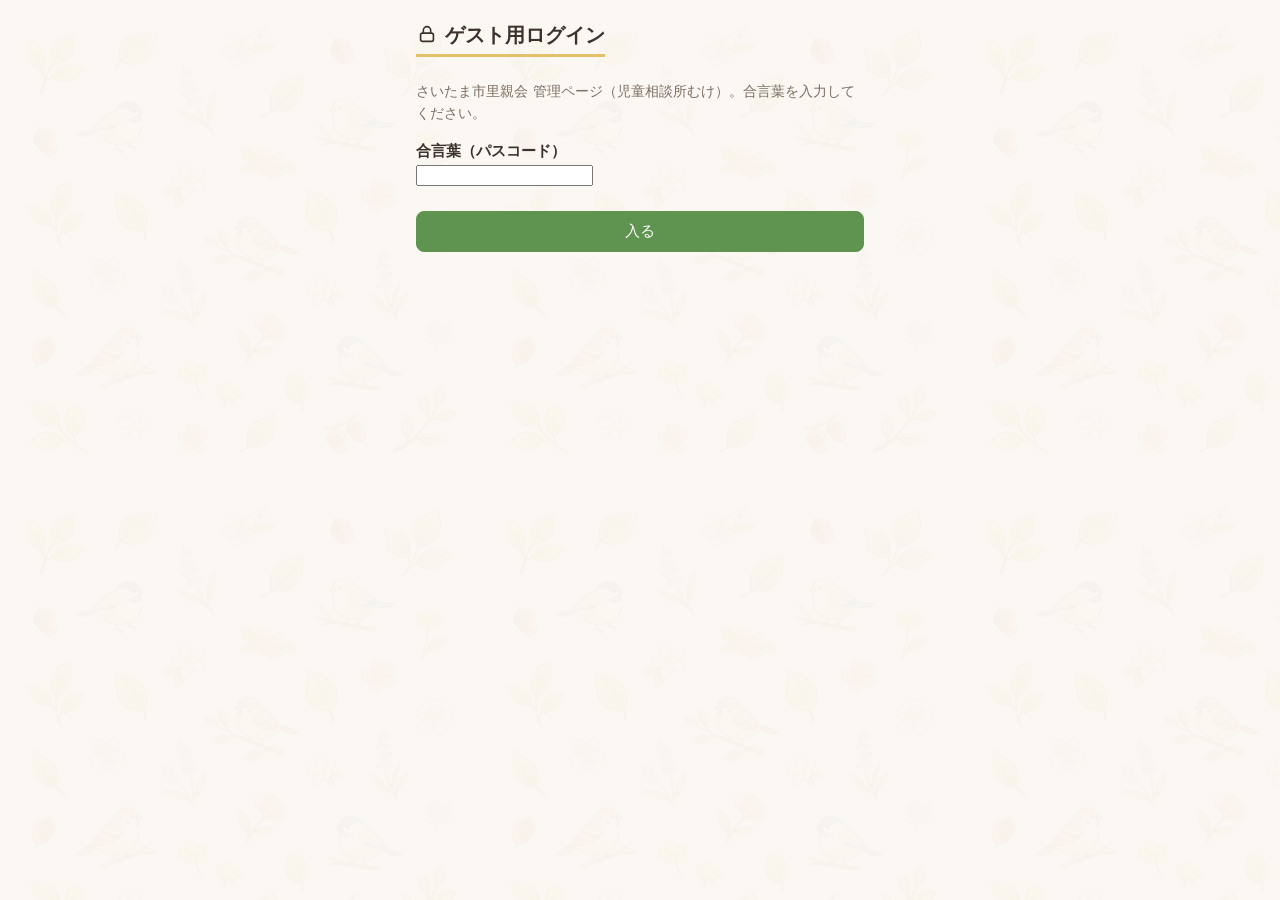
==== guest/index.html @ 6698427f "管理画面の行事一覧から資料を直接開けるように Co-Authored-By: Claude Sonnet 5 <noreply@anthropic.com>" ====
<!DOCTYPE html>
<html lang="ja">
<head>
  <meta charset="UTF-8">
  <meta name="viewport" content="width=device-width, initial-scale=1.0">
  <meta name="format-detection" content="telephone=no, email=no, address=no">
  <meta name="robots" content="noindex">
  <title>さいたま市里親会 ゲスト管理</title>
  <link rel="stylesheet" href="../style.css?v=18">
</head>
<body>
  <main id="app">
    <div class="screen" id="loading">
      <p>読み込み中...</p>
    </div>
  </main>
  <script>window.GUEST_MODE = true;</script>
  <script src="config.js?v=18"></script>
  <script src="../app.js?v=18"></script>
</body>
</html>
---- style.css ----
:root {
  --primary: #5f9350;       /* 葉の色に寄せた、やわらかい緑（旧：原色のLINE緑） */
  --primary-dark: #4f7e42;
  --bg: #fbf7f2;            /* 温かみのあるクリーム */
  --card: #ffffff;
  --text: #3b322b;          /* 温かみのある濃茶 */
  --muted: #7a6f63;
  --border: #e7ddcd;
  --warn-bg: #fdf3d6;       /* 花の黄に寄せた淡い警告色 */
  --warn-border: #ecd591;
  /* 淡いアクセント（背景の絵柄＝鳥・花・葉・木の実より） */
  --pink: #e2918a;     --pink-soft: #fbe9e6;
  --green: #8fbf78;    --green-soft: #e8f1df;
  --blue: #93b9dd;     --blue-soft: #e6eff8;
  --yellow: #e3c069;   --yellow-soft: #fbf2d6;
  --lavender: #bfa9da; --lavender-soft: #efe9f7;
  --brown: #5d4037;         /* 木の実のこげ茶（リンク等） */

  /* ===== 意味づけした色（セマンティック） ===== */
  /* 状態の色：ものの「いま」を表す。色だけでなくアイコン＋文字も必ず添える。 */
  --ok: #5f9350;     --ok-soft: #e8f1df;   --ok-ink: #3b6d11;   /* 済・有効・参加・納付済 */
  --todo: #c97a4f;   --todo-soft: #f6e7df; --todo-ink: #9a3f22; /* 未・未納・要対応（そっと催促） */
  --hold: #d8a23a;   --hold-soft: #f9efd5; --hold-ink: #7a5410; /* 承認待ち・保留 */
  --off: #9a9087;    --off-soft: #efece6;  --off-ink: #5f5e5a;  /* 中止・終了・無効 */
  --danger: #c0573f; --danger-soft: #f7dcd4; --danger-ink: #a3331c; /* 取消せない操作のみ */

  /* カテゴリの色：行き先を表す。場所ごとに固定（順番で変えない）。 */
  --cat-event: #5f9350;  --cat-event-soft: #e8f1df;  --cat-event-ink: #2f5410;
  --cat-docs: #9b86c4;   --cat-docs-soft: #efe9f7;   --cat-docs-ink: #4b3b78;
  --cat-member: #6d97c4; --cat-member-soft: #e6eff8; --cat-member-ink: #1c4a7a;
  --cat-admin: #8d7355;  --cat-admin-soft: #efe7db;  --cat-admin-ink: #5d4037;
}

* { box-sizing: border-box; }
html, body { margin: 0; padding: 0; }
body {
  font-family: -apple-system, "Hiragino Kaku Gothic ProN", "Yu Gothic", system-ui, sans-serif;
  background: var(--bg);
  color: var(--text);
  font-size: 16px;
  line-height: 1.5;
}

/* 背景の絵柄を、本文の読みやすさを損なわない淡さで全面に敷く */
body::before {
  content: "";
  position: fixed;
  inset: 0;
  background-image: url('assets/bg-pattern.png');
  background-size: 480px;
  background-repeat: repeat;
  opacity: 0.10;
  pointer-events: none;
  z-index: 0;
}

#app { min-height: 100vh; position: relative; z-index: 1; }

.screen {
  padding: 20px 16px 40px;
  max-width: 480px;
  margin: 0 auto;
}

h1 {
  font-size: 1.25rem;
  margin: 0 0 16px;
  display: inline-block;
  padding-bottom: 4px;
  border-bottom: 3px solid var(--yellow);
}

h2.sub {
  font-size: 1rem;
  font-weight: 600;
  margin: 20px 0 8px;
  color: var(--primary-dark);
  border-left: 4px solid var(--green);
  padding-left: 8px;
}

p { margin: 8px 0; }
.muted { color: var(--muted); font-size: 0.9rem; }
.hint { color: var(--muted); font-size: 0.85rem; margin: 4px 0 8px; }
.req { color: #d32f2f; }

label {
  display: block;
  margin-top: 16px;
  font-weight: 600;
  font-size: 0.95rem;
}

input[type="text"], input[type="tel"], input[type="number"], input:not([type]), select {
  width: 100%;
  padding: 10px 12px;
  font-size: 16px;
  border: 1px solid var(--border);
  border-radius: 6px;
  background: #fff;
  margin-top: 4px;
}

.row {
  display: flex;
  gap: 8px;
  margin-top: 4px;
}
.row > * { flex: 1; }

.radios {
  display: flex;
  flex-direction: column;
  gap: 6px;
  margin-top: 6px;
}
.radio {
  font-weight: 400;
  margin-top: 0;
}
.radio input { margin-right: 6px; }

.check {
  display: block;
  margin-top: 12px;
  font-weight: 400;
}
.check input { margin-right: 6px; }

.btn {
  display: inline-block;
  padding: 9px 16px;
  border: 1px solid var(--border);
  background: #fff;
  color: var(--text);
  border-radius: 8px;
  font-size: 0.95rem;
  cursor: pointer;
  flex: 1;
}
.btn.primary {
  background: var(--primary);
  color: #fff;
  border-color: var(--primary);
}
.btn.primary:hover { background: var(--primary-dark); }
.btn:disabled { opacity: 0.5; cursor: not-allowed; }
/* 「戻る」系ボタンはグレーで統一（上部バーと同じ「‹ ○○」表記） */
.btn.back {
  background: #ece7de;
  color: #6b6258;
  border-color: #d9d1c3;
}
.btn.back:hover { background: #e3ddd2; }

.actions {
  display: flex;
  gap: 8px;
  margin-top: 24px;
}

.card {
  background: var(--card);
  border: 1px solid var(--border);
  border-radius: 12px;
  padding: 12px 16px;
  margin: 12px 0;
  box-shadow: 0 1px 4px rgba(0, 0, 0, 0.04);
}
.card.warn {
  background: var(--warn-bg);
  border-color: var(--warn-border);
}

.card-btn {
  display: block;
  width: 100%;
  text-align: left;
  padding: 12px 14px;
  background: var(--green-soft);
  border: 1px solid var(--border);
  border-left: 5px solid var(--green);
  border-radius: 10px;
  margin-top: 10px;
  cursor: pointer;
  font-size: 0.95rem;
  box-shadow: 0 1px 4px rgba(0, 0, 0, 0.04);
  transition: transform .08s ease, box-shadow .12s ease;
}
.card-btn:active { transform: scale(0.99); box-shadow: 0 1px 2px rgba(0, 0, 0, 0.06); }
.card-btn strong { display: block; font-size: 1rem; margin-bottom: 2px; }
.card-btn span { display: block; color: var(--muted); font-size: 0.85rem; }
/* 各ボタンで淡い色を順に変えて華やかに */
.card-btn:nth-of-type(4n+1) { background: var(--green-soft);    border-left-color: var(--green); }
.card-btn:nth-of-type(4n+2) { background: var(--pink-soft);     border-left-color: var(--pink); }
.card-btn:nth-of-type(4n+3) { background: var(--yellow-soft);   border-left-color: var(--yellow); }
.card-btn:nth-of-type(4n+4) { background: var(--lavender-soft); border-left-color: var(--lavender); }
/* 承認待ちの注意カード（順番色より優先） */
.card-btn.alert-btn { background: var(--todo-soft); border-left-color: var(--todo); }

/* ===== カテゴリ色：行き先ごとに固定（順番の循環色より優先） ===== */
.card-btn.cat-event,
.card-btn.cat-docs,
.card-btn.cat-member,
.card-btn.cat-admin { display: flex; align-items: center; gap: 12px; }
.card-btn.cat-event  { background: var(--cat-event-soft);  border-left-color: var(--cat-event); }
.card-btn.cat-docs   { background: var(--cat-docs-soft);   border-left-color: var(--cat-docs); }
.card-btn.cat-member { background: var(--cat-member-soft); border-left-color: var(--cat-member); }
.card-btn.cat-admin  { background: var(--cat-admin-soft);  border-left-color: var(--cat-admin); }
.card-btn .cat-ic {
  flex: 0 0 auto; width: 26px; height: 26px; border-radius: 50%;
  background: #fff; display: inline-flex; align-items: center; justify-content: center;
}
.card-btn .cat-tx { flex: 1; }
.card-btn.cat-event  .cat-ic { color: var(--cat-event); }
.card-btn.cat-docs   .cat-ic { color: var(--cat-docs); }
.card-btn.cat-member .cat-ic { color: var(--cat-member); }
.card-btn.cat-admin  .cat-ic { color: var(--cat-admin); }
.card-btn.cat-event  strong { color: var(--cat-event-ink); }
.card-btn.cat-docs   strong { color: var(--cat-docs-ink); }
.card-btn.cat-member strong { color: var(--cat-member-ink); }
.card-btn.cat-admin  strong { color: var(--cat-admin-ink); }

/* ===== インラインSVGアイコン（外部依存なし・currentColorで色付け） ===== */
.ic { width: 1.1em; height: 1.1em; vertical-align: -0.15em; flex: 0 0 auto; }
.ic-lg { width: 20px; height: 20px; }

/* ===== 状態バッジ（色＋アイコン＋文字の三点で伝える） ===== */
.st {
  display: inline-flex; align-items: center; gap: 4px;
  border-radius: 999px; padding: 2px 10px; font-size: 0.8rem; font-weight: 600;
  white-space: nowrap;
}
.st .ic { width: 0.95em; height: 0.95em; }
.st-ok     { background: var(--ok-soft);     color: var(--ok-ink); }
.st-todo   { background: var(--todo-soft);   color: var(--todo-ink); }
.st-hold   { background: var(--hold-soft);   color: var(--hold-ink); }
.st-off    { background: var(--off-soft);    color: var(--off-ink); }
.st-danger { background: var(--danger-soft); color: var(--danger-ink); }

/* ===== 絞り込みチップ（一覧の上に並ぶ） ===== */
.filterbar { display: flex; gap: 7px; flex-wrap: wrap; align-items: center; margin: 10px 0; }
.fchip {
  border: 1px solid var(--border); background: #fff; color: var(--muted);
  border-radius: 999px; padding: 5px 12px; font-size: 0.85rem; cursor: pointer;
}
.fchip.sel { background: var(--text); color: #fff; border-color: var(--text); }
.fchip.sel.todo { background: var(--todo); border-color: var(--todo); }
.fchip.sel.hold { background: var(--hold); border-color: var(--hold); }
.sortselect { margin-top: 0; width: auto; flex: 0 0 auto; padding: 7px 10px; font-size: 0.85rem; }

/* ===== カテゴリの色チップ ===== */
.catchip {
  display: inline-block; border-radius: 999px; padding: 1px 10px;
  font-size: 0.78rem; font-weight: 600; line-height: 1.6; vertical-align: middle;
}

/* ===== NEW バッジ（直近に更新・募集中の目印） ===== */
.newbadge {
  display: inline-block; background: #e2574c; color: #fff; -webkit-text-fill-color: #fff;
  font-size: 0.68rem; font-weight: 700; letter-spacing: 0.04em;
  border-radius: 4px; padding: 1px 6px; vertical-align: middle; line-height: 1.5;
}

/* ===== 行事カード内：ひもづいた資料の導線 ===== */
.docrow { display: flex; flex-wrap: wrap; gap: 6px; margin: 8px 0; }
.docrow .evt-doc {
  background: var(--cat-docs-soft); border-color: var(--cat-docs);
  color: var(--cat-docs-ink); display: inline-flex; align-items: center; gap: 4px;
}

/* ===== 管理画面の“すっきりモード”：背景の絵柄をぐっと淡く ===== */
body.lean::before { opacity: 0.04; }

/* 件数バッジ（承認待ちなど） */
.badge {
  display: inline-block;
  background: var(--pink);
  color: #fff;
  -webkit-text-fill-color: #fff;
  font-size: 0.75rem;
  border-radius: 999px;
  padding: 1px 8px;
  margin-left: 4px;
  vertical-align: middle;
}

/* すべてのリンク（自動リンク化された電話番号・URLを含む）をこげ茶に。青文字を出さない。 */
a, a:link, a:visited {
  color: var(--brown) !important;
  -webkit-text-fill-color: var(--brown);
}
.links { padding-left: 1.2em; }
.links a { color: var(--brown); }

.mono {
  font-family: ui-monospace, "SF Mono", Consolas, monospace;
  word-break: break-all;
  background: #f0f0f0;
  padding: 6px 8px;
  border-radius: 6px;
  font-size: 0.85rem;
}

/* 画面上部に固定される戻りバー（長い一覧でも常に戻れる） */
.topbar {
  position: sticky;
  top: 0;
  z-index: 20;
  display: flex;
  align-items: center;
  gap: 10px;
  margin: -20px -16px 12px;
  padding: 10px 14px;
  background: rgba(251, 247, 242, 0.9);
  backdrop-filter: blur(8px);
  border-bottom: 2px solid var(--green-soft);
}
.topbar .back-link {
  flex: 0 0 auto;
  border: 1px solid #d9d1c3;
  background: #ece7de;
  color: #6b6258;
  border-radius: 8px;
  padding: 6px 12px;
  font-size: 0.95rem;
  cursor: pointer;
}
.topbar .topbar-title {
  font-size: 0.95rem;
  font-weight: 600;
  white-space: nowrap;
  overflow: hidden;
  text-overflow: ellipsis;
}

/* トグル用の小さなボタン（支払・会費・公開状態など） */
.chip {
  display: inline-block;
  padding: 4px 12px;
  border-radius: 999px;
  border: 1px solid var(--border);
  background: #fff;
  color: var(--text);
  font-size: 0.85rem;
  cursor: pointer;
  line-height: 1.4;
}
.chip.on {
  background: var(--primary);
  border-color: var(--primary);
  color: #fff;
}
.chip.off {
  background: #f7e6e0;
  border-color: #e0a596;
  color: #a85a44;
}
.chip:disabled { opacity: 0.5; cursor: not-allowed; }
.actions .chip { flex: 0 0 auto; }

/* 管理の一覧画面はPCで広く使う（スマホは従来どおり） */
.screen.wide { max-width: min(1040px, 96vw); }

/* 検索バー＋ソート見出し */
.toolbar { display: flex; gap: 8px; align-items: center; flex-wrap: wrap; margin: 10px 0; }
.search-input {
  flex: 1 1 220px; max-width: 380px; margin-top: 0;
  padding: 8px 12px; border: 1px solid var(--border); border-radius: 8px; font-size: 0.95rem;
}
table.tbl th.sortable { cursor: pointer; user-select: none; white-space: nowrap; }
table.tbl th.sortable:hover { background: #e8e0d2; }

.tbl-wrap {
  overflow-x: auto;
  background: #fff;               /* 背景の絵柄を透けさせず、表内のテキストを読みやすく */
  border: 1px solid var(--border);
  border-radius: 8px;
}
table.tbl {
  border-collapse: collapse;
  width: 100%;
  font-size: 0.85rem;
  background: #fff;
}
table.tbl th, table.tbl td {
  border: 1px solid var(--border);
  padding: 6px 8px;
  white-space: nowrap;
}
table.tbl thead th { background: #f3ede1; }
table.tbl td.num { text-align: right; }
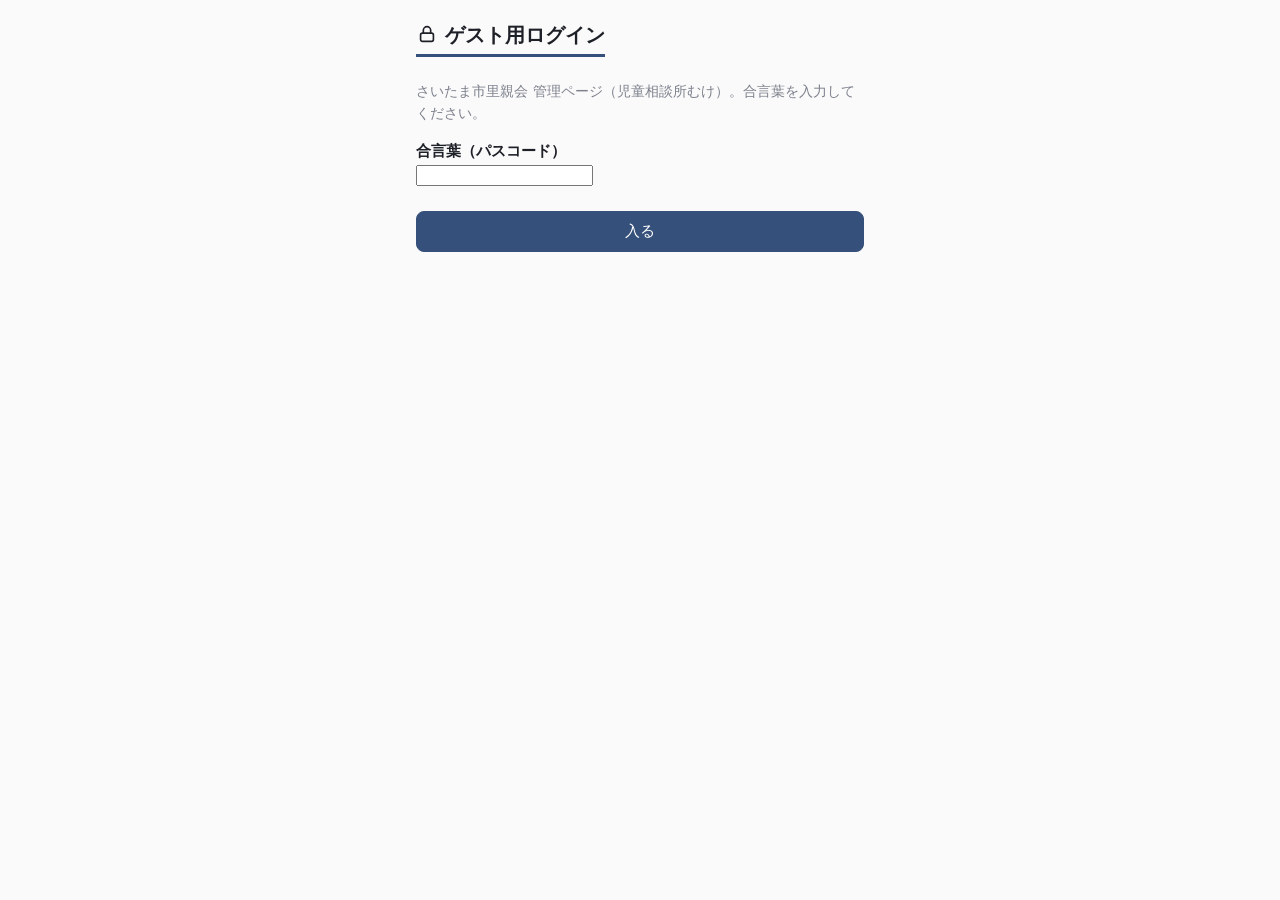
==== commit 22747d5f: "配色をインディゴネイビー基調のモダンなトーンに刷新 Co-Authored-By: Claude Sonnet 5 <noreply@anthropic.com>" ====
--- a/guest/index.html
+++ b/guest/index.html
@@ -6,7 +6,7 @@
   <meta name="format-detection" content="telephone=no, email=no, address=no">
   <meta name="robots" content="noindex">
   <title>さいたま市里親会 ゲスト管理</title>
-  <link rel="stylesheet" href="../style.css?v=18">
+  <link rel="stylesheet" href="../style.css?v=22">
 </head>
 <body>
   <main id="app">
@@ -15,7 +15,7 @@
     </div>
   </main>
   <script>window.GUEST_MODE = true;</script>
-  <script src="config.js?v=18"></script>
-  <script src="../app.js?v=18"></script>
+  <script src="config.js?v=22"></script>
+  <script src="../app.js?v=22"></script>
 </body>
 </html>
--- a/style.css
+++ b/style.css
@@ -1,20 +1,14 @@
 :root {
-  --primary: #5f9350;       /* 葉の色に寄せた、やわらかい緑（旧：原色のLINE緑） */
-  --primary-dark: #4f7e42;
-  --bg: #fbf7f2;            /* 温かみのあるクリーム */
+  --primary: #35507a;       /* インディゴネイビー */
+  --primary-dark: #283e5f;
+  --primary-soft: #e8edf5;
+  --bg: #fafafa;            /* クリーンな白 */
   --card: #ffffff;
-  --text: #3b322b;          /* 温かみのある濃茶 */
-  --muted: #7a6f63;
-  --border: #e7ddcd;
-  --warn-bg: #fdf3d6;       /* 花の黄に寄せた淡い警告色 */
+  --text: #1e2027;          /* 冷めた墨色 */
+  --muted: #7d818c;
+  --border: #e2e4ea;
+  --warn-bg: #fdf3d6;       /* 警告色（意味づけ・据え置き） */
   --warn-border: #ecd591;
-  /* 淡いアクセント（背景の絵柄＝鳥・花・葉・木の実より） */
-  --pink: #e2918a;     --pink-soft: #fbe9e6;
-  --green: #8fbf78;    --green-soft: #e8f1df;
-  --blue: #93b9dd;     --blue-soft: #e6eff8;
-  --yellow: #e3c069;   --yellow-soft: #fbf2d6;
-  --lavender: #bfa9da; --lavender-soft: #efe9f7;
-  --brown: #5d4037;         /* 木の実のこげ茶（リンク等） */
 
   /* ===== 意味づけした色（セマンティック） ===== */
   /* 状態の色：ものの「いま」を表す。色だけでなくアイコン＋文字も必ず添える。 */
@@ -25,10 +19,10 @@
   --danger: #c0573f; --danger-soft: #f7dcd4; --danger-ink: #a3331c; /* 取消せない操作のみ */
 
   /* カテゴリの色：行き先を表す。場所ごとに固定（順番で変えない）。 */
-  --cat-event: #5f9350;  --cat-event-soft: #e8f1df;  --cat-event-ink: #2f5410;
-  --cat-docs: #9b86c4;   --cat-docs-soft: #efe9f7;   --cat-docs-ink: #4b3b78;
-  --cat-member: #6d97c4; --cat-member-soft: #e6eff8; --cat-member-ink: #1c4a7a;
-  --cat-admin: #8d7355;  --cat-admin-soft: #efe7db;  --cat-admin-ink: #5d4037;
+  --cat-event: #35507a;  --cat-event-soft: #e8edf5;  --cat-event-ink: #22344f;
+  --cat-docs: #35507a;   --cat-docs-soft: #e8edf5;   --cat-docs-ink: #22344f;
+  --cat-member: #5d7290; --cat-member-soft: #eaeef3; --cat-member-ink: #33455c;
+  --cat-admin: #283e5f;  --cat-admin-soft: #e8edf5;  --cat-admin-ink: #1c2d45;
 }
 
 * { box-sizing: border-box; }
@@ -41,19 +35,6 @@
   line-height: 1.5;
 }
 
-/* 背景の絵柄を、本文の読みやすさを損なわない淡さで全面に敷く */
-body::before {
-  content: "";
-  position: fixed;
-  inset: 0;
-  background-image: url('assets/bg-pattern.png');
-  background-size: 480px;
-  background-repeat: repeat;
-  opacity: 0.10;
-  pointer-events: none;
-  z-index: 0;
-}
-
 #app { min-height: 100vh; position: relative; z-index: 1; }
 
 .screen {
@@ -67,7 +48,7 @@
   margin: 0 0 16px;
   display: inline-block;
   padding-bottom: 4px;
-  border-bottom: 3px solid var(--yellow);
+  border-bottom: 3px solid var(--primary);
 }
 
 h2.sub {
@@ -75,7 +56,7 @@
   font-weight: 600;
   margin: 20px 0 8px;
   color: var(--primary-dark);
-  border-left: 4px solid var(--green);
+  border-left: 4px solid var(--primary);
   padding-left: 8px;
 }
 
@@ -177,9 +158,9 @@
   width: 100%;
   text-align: left;
   padding: 12px 14px;
-  background: var(--green-soft);
-  border: 1px solid var(--border);
-  border-left: 5px solid var(--green);
+  background: var(--card);
+  border: 1px solid var(--border);
+  border-left: 4px solid var(--primary);
   border-radius: 10px;
   margin-top: 10px;
   cursor: pointer;
@@ -190,32 +171,26 @@
 .card-btn:active { transform: scale(0.99); box-shadow: 0 1px 2px rgba(0, 0, 0, 0.06); }
 .card-btn strong { display: block; font-size: 1rem; margin-bottom: 2px; }
 .card-btn span { display: block; color: var(--muted); font-size: 0.85rem; }
-/* 各ボタンで淡い色を順に変えて華やかに */
-.card-btn:nth-of-type(4n+1) { background: var(--green-soft);    border-left-color: var(--green); }
-.card-btn:nth-of-type(4n+2) { background: var(--pink-soft);     border-left-color: var(--pink); }
-.card-btn:nth-of-type(4n+3) { background: var(--yellow-soft);   border-left-color: var(--yellow); }
-.card-btn:nth-of-type(4n+4) { background: var(--lavender-soft); border-left-color: var(--lavender); }
-/* 承認待ちの注意カード（順番色より優先） */
+/* 承認待ちの注意カード（既定色より優先） */
 .card-btn.alert-btn { background: var(--todo-soft); border-left-color: var(--todo); }
-
-/* ===== カテゴリ色：行き先ごとに固定（順番の循環色より優先） ===== */
+/* 当面運用しない機能（順番色より優先） */
+.card-btn.muted-btn { background: var(--off-soft); border-left-color: var(--off); }
+.card-btn.muted-btn strong { color: var(--off-ink); }
+
+/* ===== カテゴリ色：行き先ごとに固定（アイコンの丸だけに色を持たせる） ===== */
 .card-btn.cat-event,
 .card-btn.cat-docs,
 .card-btn.cat-member,
-.card-btn.cat-admin { display: flex; align-items: center; gap: 12px; }
-.card-btn.cat-event  { background: var(--cat-event-soft);  border-left-color: var(--cat-event); }
-.card-btn.cat-docs   { background: var(--cat-docs-soft);   border-left-color: var(--cat-docs); }
-.card-btn.cat-member { background: var(--cat-member-soft); border-left-color: var(--cat-member); }
-.card-btn.cat-admin  { background: var(--cat-admin-soft);  border-left-color: var(--cat-admin); }
+.card-btn.cat-admin { display: flex; align-items: center; gap: 12px; background: var(--card); border-left-color: var(--border); }
 .card-btn .cat-ic {
-  flex: 0 0 auto; width: 26px; height: 26px; border-radius: 50%;
-  background: #fff; display: inline-flex; align-items: center; justify-content: center;
+  flex: 0 0 auto; width: 30px; height: 30px; border-radius: 50%;
+  display: inline-flex; align-items: center; justify-content: center;
 }
 .card-btn .cat-tx { flex: 1; }
-.card-btn.cat-event  .cat-ic { color: var(--cat-event); }
-.card-btn.cat-docs   .cat-ic { color: var(--cat-docs); }
-.card-btn.cat-member .cat-ic { color: var(--cat-member); }
-.card-btn.cat-admin  .cat-ic { color: var(--cat-admin); }
+.card-btn.cat-event  .cat-ic { background: var(--cat-event-soft);  color: var(--cat-event); }
+.card-btn.cat-docs   .cat-ic { background: var(--cat-docs-soft);   color: var(--cat-docs); }
+.card-btn.cat-member .cat-ic { background: var(--cat-member-soft); color: var(--cat-member); }
+.card-btn.cat-admin  .cat-ic { background: var(--cat-admin);       color: #fff; }
 .card-btn.cat-event  strong { color: var(--cat-event-ink); }
 .card-btn.cat-docs   strong { color: var(--cat-docs-ink); }
 .card-btn.cat-member strong { color: var(--cat-member-ink); }
@@ -269,13 +244,10 @@
   color: var(--cat-docs-ink); display: inline-flex; align-items: center; gap: 4px;
 }
 
-/* ===== 管理画面の“すっきりモード”：背景の絵柄をぐっと淡く ===== */
-body.lean::before { opacity: 0.04; }
-
 /* 件数バッジ（承認待ちなど） */
 .badge {
   display: inline-block;
-  background: var(--pink);
+  background: var(--hold);
   color: #fff;
   -webkit-text-fill-color: #fff;
   font-size: 0.75rem;
@@ -285,13 +257,13 @@
   vertical-align: middle;
 }
 
-/* すべてのリンク（自動リンク化された電話番号・URLを含む）をこげ茶に。青文字を出さない。 */
+/* すべてのリンク（自動リンク化された電話番号・URLを含む）を濃紺に。既定の青文字を出さない。 */
 a, a:link, a:visited {
-  color: var(--brown) !important;
-  -webkit-text-fill-color: var(--brown);
+  color: var(--primary-dark) !important;
+  -webkit-text-fill-color: var(--primary-dark);
 }
 .links { padding-left: 1.2em; }
-.links a { color: var(--brown); }
+.links a { color: var(--primary-dark); }
 
 .mono {
   font-family: ui-monospace, "SF Mono", Consolas, monospace;
@@ -312,9 +284,9 @@
   gap: 10px;
   margin: -20px -16px 12px;
   padding: 10px 14px;
-  background: rgba(251, 247, 242, 0.9);
+  background: rgba(250, 250, 250, 0.92);
   backdrop-filter: blur(8px);
-  border-bottom: 2px solid var(--green-soft);
+  border-bottom: 2px solid var(--primary-soft);
 }
 .topbar .back-link {
   flex: 0 0 auto;
@@ -369,7 +341,7 @@
   padding: 8px 12px; border: 1px solid var(--border); border-radius: 8px; font-size: 0.95rem;
 }
 table.tbl th.sortable { cursor: pointer; user-select: none; white-space: nowrap; }
-table.tbl th.sortable:hover { background: #e8e0d2; }
+table.tbl th.sortable:hover { background: #eceef2; }
 
 .tbl-wrap {
   overflow-x: auto;
@@ -388,5 +360,5 @@
   padding: 6px 8px;
   white-space: nowrap;
 }
-table.tbl thead th { background: #f3ede1; }
+table.tbl thead th { background: #f2f3f6; }
 table.tbl td.num { text-align: right; }
